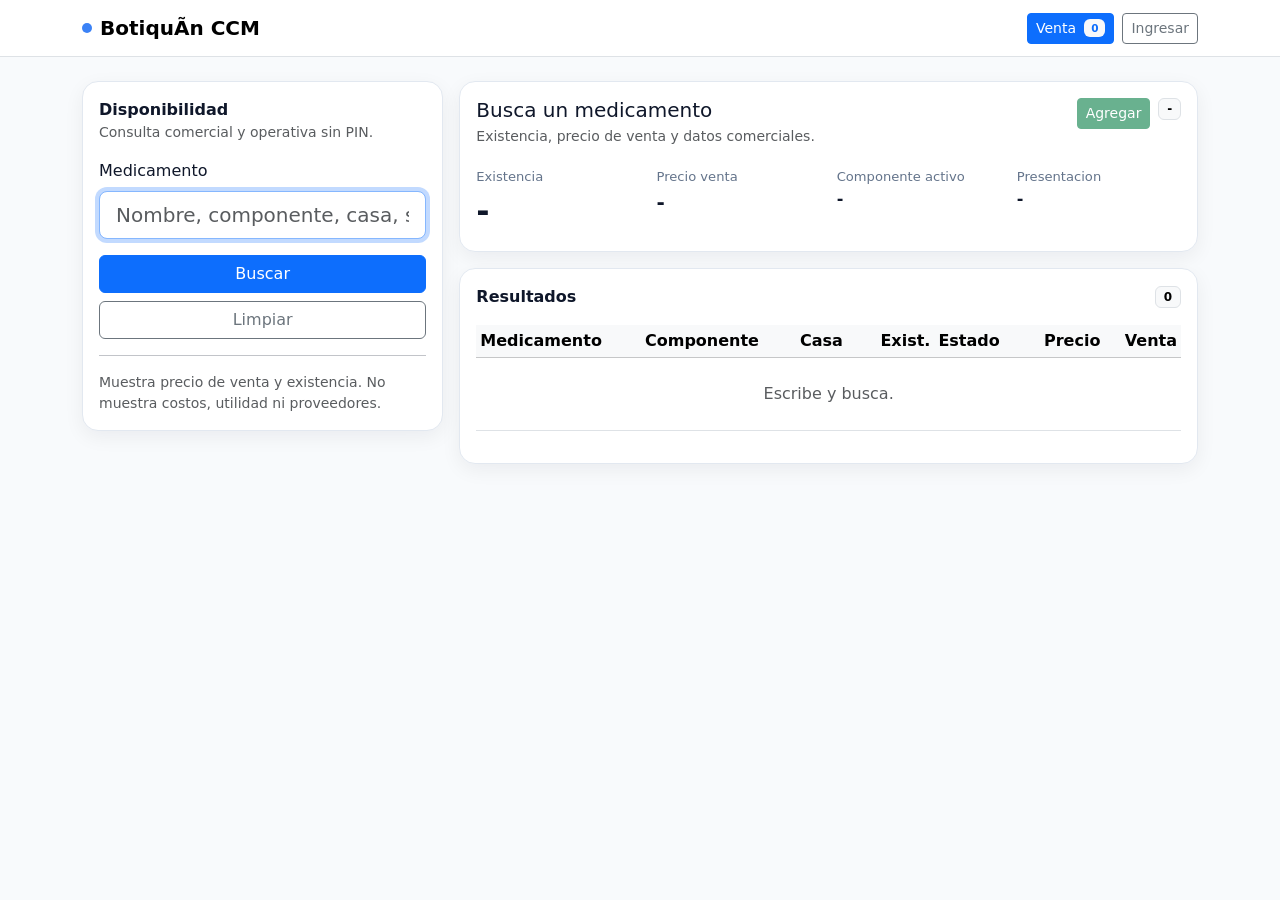
==== availability.html @ 53cb4cef "Actualiza Botiquin CCM" ====
﻿<!doctype html>
<html lang="es">
<head>
  <meta charset="utf-8" />
  <meta name="viewport" content="width=device-width, initial-scale=1" />
  <title>BotiquÃ­n CCM | Disponibilidad</title>
  <link href="https://cdn.jsdelivr.net/npm/bootstrap@5.3.3/dist/css/bootstrap.min.css" rel="stylesheet">
  <style>
    :root{ --bg:#f8fafc; --card:#fff; --border:#e2e8f0; --text:#0f172a; --muted:#64748b; }
    body{ background:var(--bg); color:var(--text); }
    .app-card{ background:var(--card); border:1px solid var(--border); border-radius:16px; box-shadow:0 6px 20px rgba(15,23,42,.06); }
    .brand-dot{ width:10px;height:10px;border-radius:999px;background:#3b82f6;display:inline-block;margin-right:8px; }
    .result-row{ cursor:pointer; }
    .result-row:hover{ background:#f8fafc; }
    .big-stock{ font-size:2rem; font-weight:750; }
    .muted-label{ color:var(--muted); font-size:.82rem; }
    .truncate{ max-width:520px; overflow:hidden; text-overflow:ellipsis; white-space:nowrap; }
    .table td,.table th{ vertical-align:middle; }
    .suggestions{ max-height:420px; overflow:auto; }
    .stock-pill{ min-width:92px; text-align:center; white-space:normal; line-height:1.15; }
    .modal-backdrop-lite{ position:fixed; inset:0; background:rgba(15,23,42,.42); display:none; align-items:center; justify-content:center; padding:16px; z-index:1050; }
    .modal-backdrop-lite.show{ display:flex; }
    .sale-modal{ width:min(760px,100%); max-height:90vh; overflow:auto; background:#fff; border-radius:16px; box-shadow:0 24px 60px rgba(15,23,42,.28); }
    .qty-input{ width:82px; display:inline-block; }
  </style>
</head>
<body>
  <nav class="navbar bg-white border-bottom">
    <div class="container">
      <a class="navbar-brand d-flex align-items-center" href="availability.html">
        <span class="brand-dot"></span>
        <span class="fw-semibold">BotiquÃ­n CCM</span>
      </a>
      <div class="ms-auto d-flex align-items-center gap-2">
        <button id="btn_sale_open" class="btn btn-primary btn-sm">Venta <span id="sale_count" class="badge text-bg-light text-primary ms-1">0</span></button>
        <a class="btn btn-outline-secondary btn-sm" href="index.html">Ingresar</a>
      </div>
    </div>
  </nav>

  <main class="container py-4">
    <div class="row g-3">
      <div class="col-12 col-lg-4" id="search_panel">
        <div class="app-card p-3">
          <div class="fw-semibold">Disponibilidad</div>
          <div class="text-muted small">Consulta comercial y operativa sin PIN.</div>
          <div id="alert_page" class="alert alert-danger d-none mt-3 mb-0"></div>
          <div class="mt-3">
            <label class="form-label" for="q">Medicamento</label>
            <input id="q" class="form-control form-control-lg" placeholder="Nombre, componente, casa, subgrupo o codigo" autocomplete="off" autofocus>
            <div id="suggestions" class="list-group mt-2 suggestions d-none"></div>
          </div>
          <div class="d-grid gap-2 mt-3">
            <button id="btn_search" class="btn btn-primary">
              <span id="btn_search_text">Buscar</span>
              <span id="btn_search_spinner" class="spinner-border spinner-border-sm ms-2 d-none"></span>
            </button>
            <button id="btn_clear" class="btn btn-outline-secondary">Limpiar</button>
          </div>
          <hr>
          <div class="small text-muted">Muestra precio de venta y existencia. No muestra costos, utilidad ni proveedores.</div>
        </div>
      </div>

      <div class="col-12 col-lg-8">
        <div class="app-card p-3 mb-3">
          <div class="d-flex flex-wrap justify-content-between gap-2 align-items-start">
            <div>
              <div id="detail_name" class="h5 mb-1">Busca un medicamento</div>
              <div id="detail_meta" class="text-muted small">Existencia, precio de venta y datos comerciales.</div>
            </div>
            <div class="d-flex gap-2 align-items-start">
              <button id="btn_add_selected" class="btn btn-success btn-sm" disabled>Agregar</button>
              <span id="detail_status" class="badge text-bg-light border">-</span>
            </div>
          </div>
          <div class="row g-3 mt-1">
            <div class="col-6 col-md-3">
              <div class="muted-label">Existencia</div>
              <div id="detail_stock" class="big-stock">-</div>
            </div>
            <div class="col-6 col-md-3">
              <div class="muted-label">Precio venta</div>
              <div id="detail_price" class="fs-5 fw-semibold">-</div>
            </div>
            <div class="col-6 col-md-3">
              <div class="muted-label">Componente activo</div>
              <div id="detail_component" class="fs-6 fw-semibold">-</div>
            </div>
            <div class="col-6 col-md-3">
              <div class="muted-label">Presentacion</div>
              <div id="detail_presentation" class="fs-6 fw-semibold">-</div>
            </div>
          </div>
        </div>

        <div class="app-card p-3">
          <div class="d-flex justify-content-between align-items-center">
            <div class="fw-semibold">Resultados</div>
            <span id="count" class="badge text-bg-light border">0</span>
          </div>
          <div class="table-responsive mt-3">
            <table class="table table-sm">
              <thead class="table-light">
                <tr>
                  <th>Medicamento</th>
                  <th>Componente</th>
                  <th>Casa</th>
                  <th class="text-end">Exist.</th>
                  <th>Estado</th>
                  <th class="text-end">Precio</th>
                  <th class="text-end">Venta</th>
                </tr>
              </thead>
              <tbody id="tbody">
                <tr><td colspan="7" class="text-center text-muted py-4">Escribe y busca.</td></tr>
              </tbody>
            </table>
          </div>
        </div>
      </div>
    </div>
  </main>

  <div id="sale_modal" class="modal-backdrop-lite" aria-hidden="true">
    <div class="sale-modal">
      <div class="p-3 border-bottom d-flex justify-content-between align-items-start gap-3">
        <div>
          <div class="h5 mb-1">Apoyo operativo de venta</div>
          <div class="text-muted small">Suma productos, cantidades y precios de venta.</div>
        </div>
        <button id="btn_sale_close" class="btn btn-outline-secondary btn-sm">Cerrar</button>
      </div>
      <div class="p-3">
        <div class="table-responsive">
          <table class="table table-sm">
            <thead class="table-light">
              <tr>
                <th>Medicamento</th>
                <th class="text-end">Cant.</th>
                <th class="text-end">Precio</th>
                <th class="text-end">Subtotal</th>
                <th></th>
              </tr>
            </thead>
            <tbody id="tbody_sale">
              <tr><td colspan="5" class="text-center text-muted py-4">Sin productos agregados.</td></tr>
            </tbody>
            <tfoot>
              <tr>
                <th colspan="3" class="text-end">Total</th>
                <th id="sale_total" class="text-end">$0.00</th>
                <th></th>
              </tr>
            </tfoot>
          </table>
        </div>
        <div class="d-flex justify-content-between align-items-center gap-2">
          <div class="d-flex gap-2">
            <button id="btn_sale_copy" class="btn btn-outline-primary btn-sm">Copiar resumen</button>
            <button id="btn_sale_clear" class="btn btn-outline-danger btn-sm">Vaciar</button>
          </div>
          <div id="sale_meta" class="small text-muted">0 productos</div>
        </div>
      </div>
    </div>
  </div>

  <script>
    const SUPABASE_URL = "https://rewdmcyqxyzcoeiikoow.supabase.co";
    const SUPABASE_ANON_KEY = "eyJhbGciOiJIUzI1NiIsInR5cCI6IkpXVCJ9.eyJpc3MiOiJzdXBhYmFzZSIsInJlZiI6InJld2RtY3lxeHl6Y29laWlrb293Iiwicm9sZSI6ImFub24iLCJpYXQiOjE3NzEwMDcxMDMsImV4cCI6MjA4NjU4MzEwM30.vRkCRFYez3zeL67Ik_niDrPu9wGt53gEqE6LLf_SUHE";
    const el = id => document.getElementById(id);
    let currentRows = [];
    let suggestionRows = [];
    let suggestTimer = null;
    let selectedRow = null;
    let saleCart = [];

    function money(v){ return v === null || v === undefined ? "-" : new Intl.NumberFormat("es-SV",{style:"currency",currency:"USD"}).format(Number(v || 0)); }
    function num(v,d=0){ return v === null || v === undefined ? "-" : new Intl.NumberFormat("es-SV",{maximumFractionDigits:d}).format(Number(v || 0)); }
    function units(v){ return v === null || v === undefined ? "-" : new Intl.NumberFormat("es-SV",{maximumFractionDigits:0}).format(Math.trunc(Number(v || 0))); }
    function esc(value){ return String(value ?? "").replace(/[&<>"']/g, ch => ({ "&":"&amp;", "<":"&lt;", ">":"&gt;", '"':"&quot;", "'":"&#39;" }[ch])); }
    function badge(status){
      if(status === "Inactivo") return "text-bg-secondary";
      if(status === "Agotado" || status === "Sin existencia") return "text-bg-danger";
      if(status === "Pocas unidades") return "text-bg-warning";
      if(status === "Disponible") return "text-bg-success";
      return "text-bg-light border";
    }
    function stockLabel(row){
      const qty = Math.max(0, Math.trunc(Number(row?.stock_qty || 0)));
      return qty > 0 ? `Existencia: ${units(qty)}` : "Sin existencia: 0";
    }
    function stockBadge(row){
      const qty = Math.max(0, Math.trunc(Number(row?.stock_qty || 0)));
      if(row?.active === false) return "text-bg-secondary";
      if(qty <= 0) return "text-bg-danger";
      if(qty < 15) return "text-bg-warning";
      return "text-bg-success";
    }
    function showAlert(msg){ el("alert_page").textContent = msg; el("alert_page").classList.remove("d-none"); }
    function hideAlert(){ el("alert_page").textContent = ""; el("alert_page").classList.add("d-none"); }
    function setLoading(v){ el("btn_search").disabled=v; el("btn_search_spinner").classList.toggle("d-none",!v); el("btn_search_text").textContent=v?"Buscando...":"Buscar"; }
    function canSell(row){ return Number(row?.stock_qty || 0) > 0 && Number(row?.sale_price || 0) > 0; }

    async function callRpc(fnName, body){
      const res = await fetch(`${SUPABASE_URL}/rest/v1/rpc/${fnName}`, {
        method:"POST",
        headers:{ "Content-Type":"application/json", "apikey":SUPABASE_ANON_KEY, "Authorization":`Bearer ${SUPABASE_ANON_KEY}` },
        body:JSON.stringify(body || {})
      });
      const text = await res.text();
      let data = null;
      try{ data = text ? JSON.parse(text) : null; }catch{ data = null; }
      if(!res.ok) throw new Error(data?.message || data?.details || "Error de conexion.");
      return data;
    }

    function renderDetail(row){
      if(!row){
        selectedRow = null;
        el("detail_name").textContent = "Busca un medicamento";
        el("detail_meta").textContent = "Existencia, precio de venta y datos comerciales.";
        el("detail_status").textContent = "-";
        el("detail_status").className = "badge text-bg-light border";
        el("btn_add_selected").disabled = true;
        ["detail_stock","detail_price","detail_component","detail_presentation"].forEach(id => el(id).textContent = "-");
        return;
      }
      selectedRow = row;
      el("detail_name").textContent = row.medicine_name || "-";
      el("detail_meta").textContent = `${row.external_code || ""} - ${row.barcode || "sin barra"} - Casa: ${row.model || "-"} - ${row.subgroup_name || "-"}`;
      el("detail_status").textContent = stockLabel(row);
      el("detail_status").className = `badge ${stockBadge(row)}`;
      el("detail_stock").textContent = units(row.stock_qty);
      el("detail_price").textContent = money(row.sale_price);
      el("detail_component").textContent = row.secondary_name || "-";
      el("detail_presentation").textContent = row.presentation_name || "-";
      el("btn_add_selected").disabled = !canSell(row);
    }

    function renderRows(rows){
      el("count").textContent = rows.length;
      el("tbody").innerHTML = rows.length ? rows.map((row, idx) => `
        <tr class="result-row" data-idx="${idx}">
          <td><div class="fw-semibold truncate">${esc(row.medicine_name || "-")}</div><div class="small text-muted">${esc(row.external_code || "")} - ${esc(row.presentation_name || row.barcode || "")}</div></td>
          <td class="small">${esc(row.secondary_name || "-")}</td>
          <td>${esc(row.model || "-")}</td>
          <td class="text-end fw-semibold">${units(row.stock_qty)}</td>
          <td><span class="badge ${badge(row.availability_status)}">${esc(row.availability_status || "-")}</span></td>
          <td class="text-end">${money(row.sale_price)}</td>
          <td class="text-end"><button class="btn btn-sm btn-outline-success" data-add-sale="${idx}" ${canSell(row) ? "" : "disabled"}>Agregar</button></td>
        </tr>`).join("") : `<tr><td colspan="7" class="text-center text-muted py-4">Sin resultados.</td></tr>`;
      document.querySelectorAll(".result-row").forEach(tr => tr.addEventListener("click", () => renderDetail(currentRows[Number(tr.dataset.idx)])));
      document.querySelectorAll("[data-add-sale]").forEach(btn => btn.addEventListener("click", e => {
        e.stopPropagation();
        addSaleItem(currentRows[Number(btn.dataset.addSale)]);
      }));
      renderDetail(rows[0] || null);
    }

    function addSaleItem(row){
      if(!canSell(row)) return;
      const code = row.external_code || row.barcode || row.medicine_name;
      const existing = saleCart.find(item => item.code === code);
      if(existing){
        const nextQty = existing.qty + 1;
        existing.qty = Math.min(nextQty, Math.max(0, Math.trunc(Number(row.stock_qty || 0))));
      }else{
        saleCart.push({
          code,
          medicine_name: row.medicine_name || "-",
          model: row.model || "",
          stock_qty: Math.max(0, Math.trunc(Number(row.stock_qty || 0))),
          sale_price: Number(row.sale_price || 0),
          qty: 1
        });
      }
      renderSaleCart();
    }

    function renderSaleCart(){
      const totalQty = saleCart.reduce((sum,row)=>sum + Number(row.qty || 0), 0);
      const total = saleCart.reduce((sum,row)=>sum + Number(row.qty || 0) * Number(row.sale_price || 0), 0);
      el("sale_count").textContent = units(totalQty);
      el("sale_total").textContent = money(total);
      el("sale_meta").textContent = `${saleCart.length} productos - ${units(totalQty)} unidades`;
      el("tbody_sale").innerHTML = saleCart.length ? saleCart.map((row, idx) => `
        <tr>
          <td><div class="fw-semibold">${esc(row.medicine_name)}</div><div class="small text-muted">${esc(row.code)} - ${esc(row.model)} - Disp: ${units(row.stock_qty)}</div></td>
          <td class="text-end"><input class="form-control form-control-sm text-end qty-input" type="number" min="1" max="${row.stock_qty}" step="1" value="${row.qty}" data-sale-qty="${idx}"></td>
          <td class="text-end">${money(row.sale_price)}</td>
          <td class="text-end fw-semibold">${money(Number(row.qty || 0) * Number(row.sale_price || 0))}</td>
          <td class="text-end"><button class="btn btn-sm btn-outline-danger" data-sale-remove="${idx}">Quitar</button></td>
        </tr>`).join("") : `<tr><td colspan="5" class="text-center text-muted py-4">Sin productos agregados.</td></tr>`;
      document.querySelectorAll("[data-sale-remove]").forEach(btn => btn.addEventListener("click", () => {
        saleCart.splice(Number(btn.dataset.saleRemove), 1);
        renderSaleCart();
      }));
      document.querySelectorAll("[data-sale-qty]").forEach(input => input.addEventListener("input", () => {
        const idx = Number(input.dataset.saleQty);
        const max = Math.max(1, Number(input.max || 1));
        const value = Math.max(1, Math.min(max, Math.trunc(Number(input.value || 1))));
        saleCart[idx].qty = value;
        renderSaleCart();
      }));
    }

    function hideSuggestions(){
      el("suggestions").classList.add("d-none");
      el("suggestions").innerHTML = "";
    }

    function renderSuggestions(rows){
      suggestionRows = rows.slice(0, 8);
      if(!suggestionRows.length){
        el("suggestions").innerHTML = `<div class="list-group-item text-muted small">Sin coincidencias.</div>`;
        el("suggestions").classList.remove("d-none");
        return;
      }
      el("suggestions").innerHTML = suggestionRows.map((row, idx) => `
        <button type="button" class="list-group-item list-group-item-action" data-suggest="${idx}">
          <div class="d-flex justify-content-between gap-2">
            <span class="fw-semibold">${esc(row.medicine_name || "-")}</span>
            <span class="badge stock-pill ${stockBadge(row)}">${esc(stockLabel(row))}</span>
          </div>
          <div class="small text-muted">${esc(row.secondary_name || "Sin componente")} - Casa: ${esc(row.model || "-")} - ${money(row.sale_price)}</div>
        </button>`).join("");
      el("suggestions").classList.remove("d-none");
      document.querySelectorAll("[data-suggest]").forEach(btn => {
        btn.addEventListener("click", () => chooseSuggestion(suggestionRows[Number(btn.dataset.suggest)]));
      });
    }

    function clearSaleCart(){
      saleCart = [];
      renderSaleCart();
    }

    async function copySaleSummary(){
      if(!saleCart.length){
        showAlert("No hay productos agregados a la venta.");
        return;
      }
      hideAlert();
      const total = saleCart.reduce((sum,row)=>sum + Number(row.qty || 0) * Number(row.sale_price || 0), 0);
      const lines = saleCart.map(row => `${units(row.qty)} x ${row.medicine_name} - ${money(row.sale_price)} = ${money(Number(row.qty || 0) * Number(row.sale_price || 0))}`);
      const summary = ["Resumen de venta", ...lines, `Total: ${money(total)}`].join("\n");
      try{
        await navigator.clipboard.writeText(summary);
        el("sale_meta").textContent = "Resumen copiado.";
      }catch(_){
        window.prompt("Resumen de venta", summary);
      }
    }

    function chooseSuggestion(row){
      if(!row) return;
      el("q").value = row.medicine_name || row.external_code || "";
      currentRows = suggestionRows.length ? suggestionRows.slice() : [row];
      renderRows(currentRows);
      renderDetail(row);
      hideSuggestions();
    }

    async function suggestSearch(){
      const q = el("q").value.trim();
      if(q.length < 2){ hideSuggestions(); return; }
      try{
        const rows = await callRpc("rpc_public_availability_suggest", { p_query:q, p_limit:12 });
        renderSuggestions(Array.isArray(rows) ? rows : []);
      }catch(_){
        hideSuggestions();
      }
    }

    async function search(){
      hideAlert();
      hideSuggestions();
      setLoading(true);
      try{
        currentRows = await callRpc("rpc_public_availability_search", { p_query:el("q").value.trim(), p_limit:50 });
        renderRows(Array.isArray(currentRows) ? currentRows : []);
      }catch(err){ showAlert(err.message || "No se pudo buscar."); }
      finally{ setLoading(false); }
    }

    el("btn_search").addEventListener("click", search);
    el("btn_clear").addEventListener("click", () => { el("q").value=""; currentRows=[]; suggestionRows=[]; hideSuggestions(); renderRows([]); renderDetail(null); clearSaleCart(); el("q").focus(); });
    el("btn_add_selected").addEventListener("click", () => addSaleItem(selectedRow));
    el("btn_sale_open").addEventListener("click", () => { el("sale_modal").classList.add("show"); el("sale_modal").setAttribute("aria-hidden","false"); });
    el("btn_sale_close").addEventListener("click", () => { el("sale_modal").classList.remove("show"); el("sale_modal").setAttribute("aria-hidden","true"); });
    el("btn_sale_copy").addEventListener("click", copySaleSummary);
    el("btn_sale_clear").addEventListener("click", clearSaleCart);
    el("sale_modal").addEventListener("click", e => { if(e.target === el("sale_modal")) el("btn_sale_close").click(); });
    el("q").addEventListener("input", () => {
      clearTimeout(suggestTimer);
      suggestTimer = setTimeout(suggestSearch, 250);
    });
    el("q").addEventListener("keydown", e => {
      if(e.key === "Enter"){
        e.preventDefault();
        search();
      }
      if(e.key === "Escape") hideSuggestions();
    });
    document.addEventListener("click", e => {
      if(!el("search_panel").contains(e.target)) hideSuggestions();
    });
  </script>
</body>
</html>
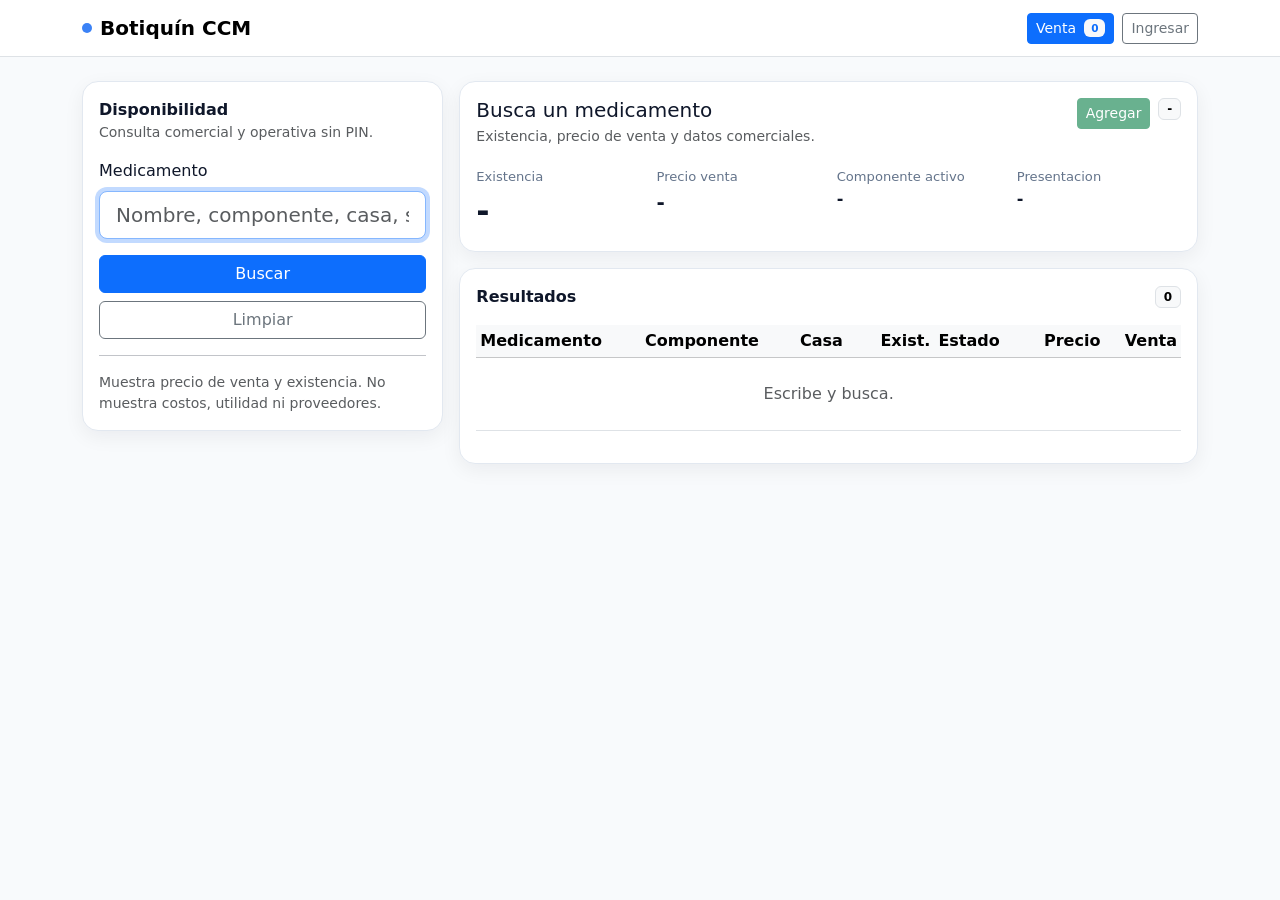
==== commit a0436d7f: "Corrige tilde en disponibilidad" ====
--- a/availability.html
+++ b/availability.html
@@ -3,7 +3,7 @@
 <head>
   <meta charset="utf-8" />
   <meta name="viewport" content="width=device-width, initial-scale=1" />
-  <title>BotiquÃ­n CCM | Disponibilidad</title>
+  <title>Botiquín CCM | Disponibilidad</title>
   <link href="https://cdn.jsdelivr.net/npm/bootstrap@5.3.3/dist/css/bootstrap.min.css" rel="stylesheet">
   <style>
     :root{ --bg:#f8fafc; --card:#fff; --border:#e2e8f0; --text:#0f172a; --muted:#64748b; }
@@ -29,7 +29,7 @@
     <div class="container">
       <a class="navbar-brand d-flex align-items-center" href="availability.html">
         <span class="brand-dot"></span>
-        <span class="fw-semibold">BotiquÃ­n CCM</span>
+        <span class="fw-semibold">Botiquín CCM</span>
       </a>
       <div class="ms-auto d-flex align-items-center gap-2">
         <button id="btn_sale_open" class="btn btn-primary btn-sm">Venta <span id="sale_count" class="badge text-bg-light text-primary ms-1">0</span></button>
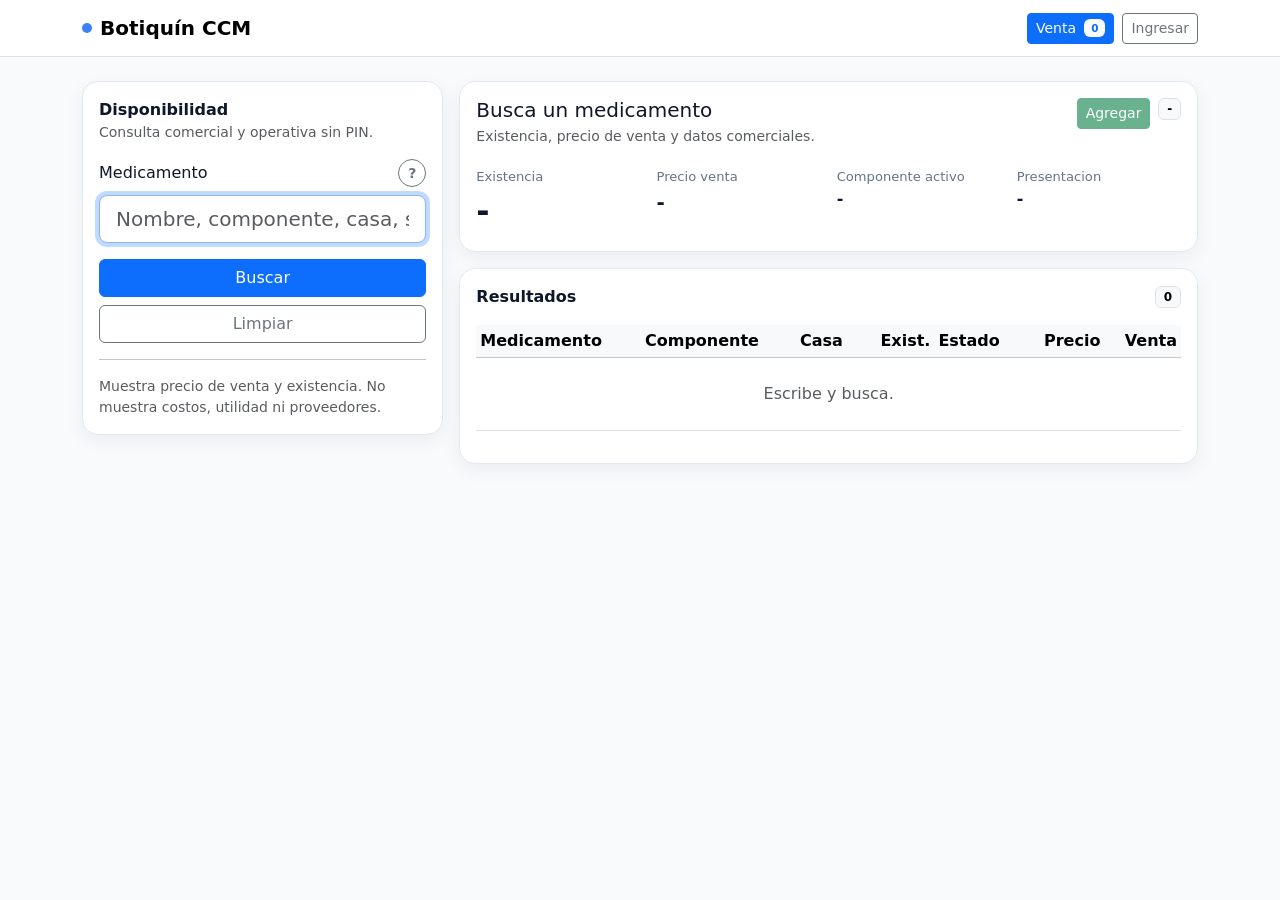
==== commit 7658c6e3: "Agrega ayuda de busqueda en disponibilidad" ====
--- a/availability.html
+++ b/availability.html
@@ -22,6 +22,10 @@
     .modal-backdrop-lite.show{ display:flex; }
     .sale-modal{ width:min(760px,100%); max-height:90vh; overflow:auto; background:#fff; border-radius:16px; box-shadow:0 24px 60px rgba(15,23,42,.28); }
     .qty-input{ width:82px; display:inline-block; }
+    .help-button{ width:28px; height:28px; border-radius:999px; padding:0; line-height:1; font-weight:700; }
+    .search-help{ border:1px solid var(--border); border-radius:12px; background:#f8fafc; box-shadow:0 10px 26px rgba(15,23,42,.08); }
+    .help-tag{ border:1px solid #cbd5e1; background:#fff; color:#334155; border-radius:999px; padding:.2rem .55rem; font-size:.78rem; line-height:1.2; }
+    .help-tag:hover{ border-color:#2563eb; color:#1d4ed8; background:#eff6ff; }
   </style>
 </head>
 <body>
@@ -46,7 +50,16 @@
           <div class="text-muted small">Consulta comercial y operativa sin PIN.</div>
           <div id="alert_page" class="alert alert-danger d-none mt-3 mb-0"></div>
           <div class="mt-3">
-            <label class="form-label" for="q">Medicamento</label>
+            <div id="search_help_wrap" class="position-relative">
+              <div class="d-flex align-items-center justify-content-between gap-2 mb-2">
+                <label class="form-label mb-0" for="q">Medicamento</label>
+                <button id="btn_search_help" class="btn btn-outline-secondary btn-sm help-button" type="button" aria-label="Ver ayuda de búsqueda" aria-expanded="false" aria-controls="search_help">?</button>
+              </div>
+              <div id="search_help" class="search-help p-2 mb-2 d-none" role="note">
+                <div class="small fw-semibold mb-1">También puedes buscar por estas clasificaciones:</div>
+                <div id="search_help_tags" class="d-flex flex-wrap gap-1"></div>
+              </div>
+            </div>
             <input id="q" class="form-control form-control-lg" placeholder="Nombre, componente, casa, subgrupo o codigo" autocomplete="off" autofocus>
             <div id="suggestions" class="list-group mt-2 suggestions d-none"></div>
           </div>
@@ -175,6 +188,25 @@
     let suggestTimer = null;
     let selectedRow = null;
     let saleCart = [];
+    const searchClassifications = [
+      "Acidez gases y reflujo",
+      "Afecciones de vias urinarias",
+      "Ansiedad, depresión e inductores del sueño",
+      "Antiarrítmico",
+      "Antibioticos orales",
+      "Antidiabéticos",
+      "Antihipertensivo",
+      "Artritis y reumatismo",
+      "Asma",
+      "Colesterol y trigliceridos",
+      "Diurético",
+      "Dolor de cuerpo",
+      "Esteroides topicos",
+      "Fuerza y energia",
+      "Sistema inmunologico",
+      "Tiroides",
+      "Vacunas"
+    ];
 
     function money(v){ return v === null || v === undefined ? "-" : new Intl.NumberFormat("es-SV",{style:"currency",currency:"USD"}).format(Number(v || 0)); }
     function num(v,d=0){ return v === null || v === undefined ? "-" : new Intl.NumberFormat("es-SV",{maximumFractionDigits:d}).format(Number(v || 0)); }
@@ -311,6 +343,25 @@
       el("suggestions").innerHTML = "";
     }
 
+    function toggleSearchHelp(force){
+      const next = typeof force === "boolean" ? force : el("search_help").classList.contains("d-none");
+      el("search_help").classList.toggle("d-none", !next);
+      el("btn_search_help").setAttribute("aria-expanded", String(next));
+    }
+
+    function renderSearchHelp(){
+      el("search_help_tags").innerHTML = searchClassifications.map(name => `
+        <button type="button" class="help-tag" data-help-query="${esc(name)}">${esc(name)}</button>
+      `).join("");
+      document.querySelectorAll("[data-help-query]").forEach(btn => {
+        btn.addEventListener("click", () => {
+          el("q").value = btn.dataset.helpQuery || "";
+          toggleSearchHelp(false);
+          search();
+        });
+      });
+    }
+
     function renderSuggestions(rows){
       suggestionRows = rows.slice(0, 8);
       if(!suggestionRows.length){
@@ -387,6 +438,7 @@
 
     el("btn_search").addEventListener("click", search);
     el("btn_clear").addEventListener("click", () => { el("q").value=""; currentRows=[]; suggestionRows=[]; hideSuggestions(); renderRows([]); renderDetail(null); clearSaleCart(); el("q").focus(); });
+    el("btn_search_help").addEventListener("click", () => toggleSearchHelp());
     el("btn_add_selected").addEventListener("click", () => addSaleItem(selectedRow));
     el("btn_sale_open").addEventListener("click", () => { el("sale_modal").classList.add("show"); el("sale_modal").setAttribute("aria-hidden","false"); });
     el("btn_sale_close").addEventListener("click", () => { el("sale_modal").classList.remove("show"); el("sale_modal").setAttribute("aria-hidden","true"); });
@@ -402,11 +454,16 @@
         e.preventDefault();
         search();
       }
-      if(e.key === "Escape") hideSuggestions();
+      if(e.key === "Escape"){
+        hideSuggestions();
+        toggleSearchHelp(false);
+      }
     });
     document.addEventListener("click", e => {
       if(!el("search_panel").contains(e.target)) hideSuggestions();
+      if(!el("search_help_wrap").contains(e.target)) toggleSearchHelp(false);
     });
+    renderSearchHelp();
   </script>
 </body>
 </html>
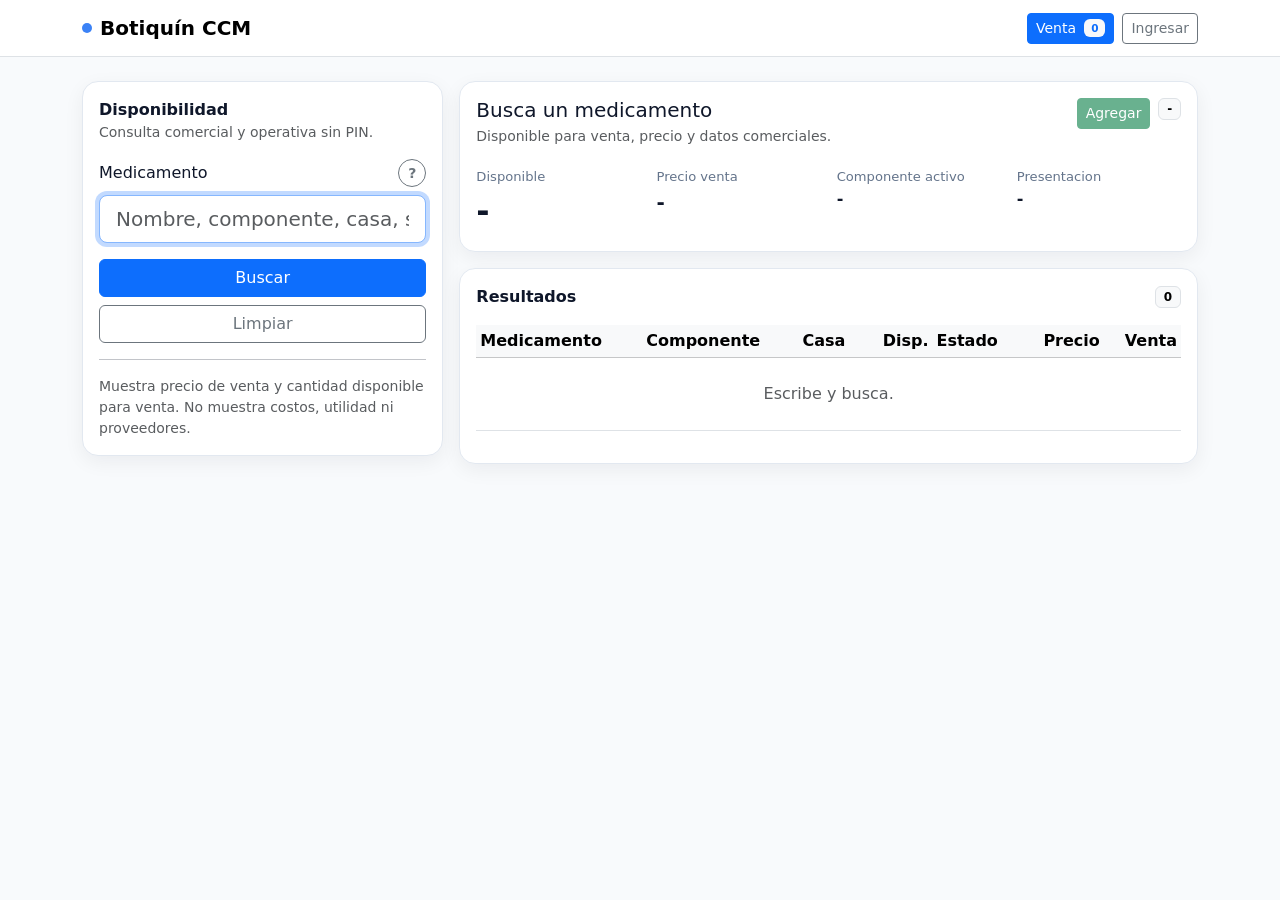
==== commit 5f738523: "Calcula disponibilidad vendible" ====
--- a/availability.html
+++ b/availability.html
@@ -26,6 +26,30 @@
     .search-help{ border:1px solid var(--border); border-radius:12px; background:#f8fafc; box-shadow:0 10px 26px rgba(15,23,42,.08); }
     .help-tag{ border:1px solid #cbd5e1; background:#fff; color:#334155; border-radius:999px; padding:.2rem .55rem; font-size:.78rem; line-height:1.2; }
     .help-tag:hover{ border-color:#2563eb; color:#1d4ed8; background:#eff6ff; }
+    .mobile-results{ display:none; }
+    .mobile-result-card{ border:1px solid var(--border); border-radius:10px; background:#fff; padding:.8rem; box-shadow:0 4px 14px rgba(15,23,42,.05); }
+    .mobile-result-card + .mobile-result-card{ margin-top:.65rem; }
+    .mobile-result-title{ font-weight:700; line-height:1.2; }
+    .mobile-result-meta{ color:var(--muted); font-size:.8rem; }
+    .mobile-result-main{ display:grid; grid-template-columns:1fr 1fr; gap:.65rem; margin:.7rem 0; }
+    .mobile-result-value{ font-size:1.2rem; font-weight:800; line-height:1.1; }
+    .mobile-sale-bar{ display:none; }
+    @media (max-width: 767.98px){
+      body{ padding-bottom:76px; }
+      .navbar .container{ gap:.5rem; }
+      .navbar-brand{ max-width:48vw; }
+      .navbar-brand .fw-semibold{ overflow:hidden; text-overflow:ellipsis; white-space:nowrap; }
+      main.container{ padding-top:1rem !important; }
+      .app-card{ border-radius:12px; }
+      #search_panel .app-card{ position:sticky; top:0; z-index:10; }
+      .suggestions{ max-height:55vh; }
+      .detail-grid > [class*="col-"]{ width:50%; }
+      .desktop-results{ display:none; }
+      .mobile-results{ display:block; }
+      .mobile-sale-bar{ position:fixed; left:0; right:0; bottom:0; z-index:1040; display:flex; align-items:center; justify-content:space-between; gap:.75rem; padding:.7rem .9rem; background:#fff; border-top:1px solid var(--border); box-shadow:0 -10px 24px rgba(15,23,42,.14); }
+      .modal-backdrop-lite{ align-items:flex-end; padding:0; }
+      .sale-modal{ width:100%; max-height:88vh; border-radius:16px 16px 0 0; }
+    }
   </style>
 </head>
 <body>
@@ -71,7 +95,7 @@
             <button id="btn_clear" class="btn btn-outline-secondary">Limpiar</button>
           </div>
           <hr>
-          <div class="small text-muted">Muestra precio de venta y existencia. No muestra costos, utilidad ni proveedores.</div>
+          <div class="small text-muted">Muestra precio de venta y cantidad disponible para venta. No muestra costos, utilidad ni proveedores.</div>
         </div>
       </div>
 
@@ -80,16 +104,16 @@
           <div class="d-flex flex-wrap justify-content-between gap-2 align-items-start">
             <div>
               <div id="detail_name" class="h5 mb-1">Busca un medicamento</div>
-              <div id="detail_meta" class="text-muted small">Existencia, precio de venta y datos comerciales.</div>
+              <div id="detail_meta" class="text-muted small">Disponible para venta, precio y datos comerciales.</div>
             </div>
             <div class="d-flex gap-2 align-items-start">
               <button id="btn_add_selected" class="btn btn-success btn-sm" disabled>Agregar</button>
               <span id="detail_status" class="badge text-bg-light border">-</span>
             </div>
           </div>
-          <div class="row g-3 mt-1">
+          <div class="row g-3 mt-1 detail-grid">
             <div class="col-6 col-md-3">
-              <div class="muted-label">Existencia</div>
+              <div class="muted-label">Disponible</div>
               <div id="detail_stock" class="big-stock">-</div>
             </div>
             <div class="col-6 col-md-3">
@@ -112,14 +136,14 @@
             <div class="fw-semibold">Resultados</div>
             <span id="count" class="badge text-bg-light border">0</span>
           </div>
-          <div class="table-responsive mt-3">
+          <div class="table-responsive mt-3 desktop-results">
             <table class="table table-sm">
               <thead class="table-light">
                 <tr>
                   <th>Medicamento</th>
                   <th>Componente</th>
                   <th>Casa</th>
-                  <th class="text-end">Exist.</th>
+                  <th class="text-end">Disp.</th>
                   <th>Estado</th>
                   <th class="text-end">Precio</th>
                   <th class="text-end">Venta</th>
@@ -130,10 +154,21 @@
               </tbody>
             </table>
           </div>
+          <div id="mobile_results" class="mobile-results mt-3">
+            <div class="text-center text-muted py-4">Escribe y busca.</div>
+          </div>
         </div>
       </div>
     </div>
   </main>
+
+  <button id="mobile_sale_bar" class="mobile-sale-bar btn text-start" type="button">
+    <span>
+      <span class="fw-semibold">Venta</span>
+      <span id="mobile_sale_meta" class="d-block small text-muted">0 productos</span>
+    </span>
+    <span id="mobile_sale_total" class="fw-bold">$0.00</span>
+  </button>
 
   <div id="sale_modal" class="modal-backdrop-lite" aria-hidden="true">
     <div class="sale-modal">
@@ -221,7 +256,7 @@
     }
     function stockLabel(row){
       const qty = Math.max(0, Math.trunc(Number(row?.stock_qty || 0)));
-      return qty > 0 ? `Existencia: ${units(qty)}` : "Sin existencia: 0";
+      return qty > 0 ? `Disponible: ${units(qty)}` : "Sin existencia: 0";
     }
     function stockBadge(row){
       const qty = Math.max(0, Math.trunc(Number(row?.stock_qty || 0)));
@@ -252,7 +287,7 @@
       if(!row){
         selectedRow = null;
         el("detail_name").textContent = "Busca un medicamento";
-        el("detail_meta").textContent = "Existencia, precio de venta y datos comerciales.";
+        el("detail_meta").textContent = "Disponible para venta, precio y datos comerciales.";
         el("detail_status").textContent = "-";
         el("detail_status").className = "badge text-bg-light border";
         el("btn_add_selected").disabled = true;
@@ -283,10 +318,40 @@
           <td class="text-end">${money(row.sale_price)}</td>
           <td class="text-end"><button class="btn btn-sm btn-outline-success" data-add-sale="${idx}" ${canSell(row) ? "" : "disabled"}>Agregar</button></td>
         </tr>`).join("") : `<tr><td colspan="7" class="text-center text-muted py-4">Sin resultados.</td></tr>`;
+      el("mobile_results").innerHTML = rows.length ? rows.map((row, idx) => `
+        <div class="mobile-result-card" data-mobile-idx="${idx}">
+          <div class="d-flex justify-content-between align-items-start gap-2">
+            <div>
+              <div class="mobile-result-title">${esc(row.medicine_name || "-")}</div>
+              <div class="mobile-result-meta">${esc(row.external_code || "")} - Casa: ${esc(row.model || "-")}</div>
+            </div>
+            <span class="badge ${badge(row.availability_status)}">${esc(row.availability_status || "-")}</span>
+          </div>
+          <div class="mobile-result-meta mt-1">${esc(row.secondary_name || "Sin componente")}</div>
+          <div class="mobile-result-main">
+            <div>
+              <div class="muted-label">Disponible</div>
+              <div class="mobile-result-value">${units(row.stock_qty)}</div>
+            </div>
+            <div class="text-end">
+              <div class="muted-label">Precio</div>
+              <div class="mobile-result-value">${money(row.sale_price)}</div>
+            </div>
+          </div>
+          <button class="btn btn-success w-100" data-mobile-add-sale="${idx}" ${canSell(row) ? "" : "disabled"}>Agregar</button>
+        </div>`).join("") : `<div class="text-center text-muted py-4">Sin resultados.</div>`;
       document.querySelectorAll(".result-row").forEach(tr => tr.addEventListener("click", () => renderDetail(currentRows[Number(tr.dataset.idx)])));
       document.querySelectorAll("[data-add-sale]").forEach(btn => btn.addEventListener("click", e => {
         e.stopPropagation();
         addSaleItem(currentRows[Number(btn.dataset.addSale)]);
+      }));
+      document.querySelectorAll("[data-mobile-idx]").forEach(card => card.addEventListener("click", event => {
+        if(event.target.closest("[data-mobile-add-sale]")) return;
+        renderDetail(currentRows[Number(card.dataset.mobileIdx)]);
+      }));
+      document.querySelectorAll("[data-mobile-add-sale]").forEach(btn => btn.addEventListener("click", e => {
+        e.stopPropagation();
+        addSaleItem(currentRows[Number(btn.dataset.mobileAddSale)]);
       }));
       renderDetail(rows[0] || null);
     }
@@ -317,6 +382,8 @@
       el("sale_count").textContent = units(totalQty);
       el("sale_total").textContent = money(total);
       el("sale_meta").textContent = `${saleCart.length} productos - ${units(totalQty)} unidades`;
+      el("mobile_sale_meta").textContent = `${saleCart.length} productos - ${units(totalQty)} unidades`;
+      el("mobile_sale_total").textContent = money(total);
       el("tbody_sale").innerHTML = saleCart.length ? saleCart.map((row, idx) => `
         <tr>
           <td><div class="fw-semibold">${esc(row.medicine_name)}</div><div class="small text-muted">${esc(row.code)} - ${esc(row.model)} - Disp: ${units(row.stock_qty)}</div></td>
@@ -441,6 +508,7 @@
     el("btn_search_help").addEventListener("click", () => toggleSearchHelp());
     el("btn_add_selected").addEventListener("click", () => addSaleItem(selectedRow));
     el("btn_sale_open").addEventListener("click", () => { el("sale_modal").classList.add("show"); el("sale_modal").setAttribute("aria-hidden","false"); });
+    el("mobile_sale_bar").addEventListener("click", () => el("btn_sale_open").click());
     el("btn_sale_close").addEventListener("click", () => { el("sale_modal").classList.remove("show"); el("sale_modal").setAttribute("aria-hidden","true"); });
     el("btn_sale_copy").addEventListener("click", copySaleSummary);
     el("btn_sale_clear").addEventListener("click", clearSaleCart);
